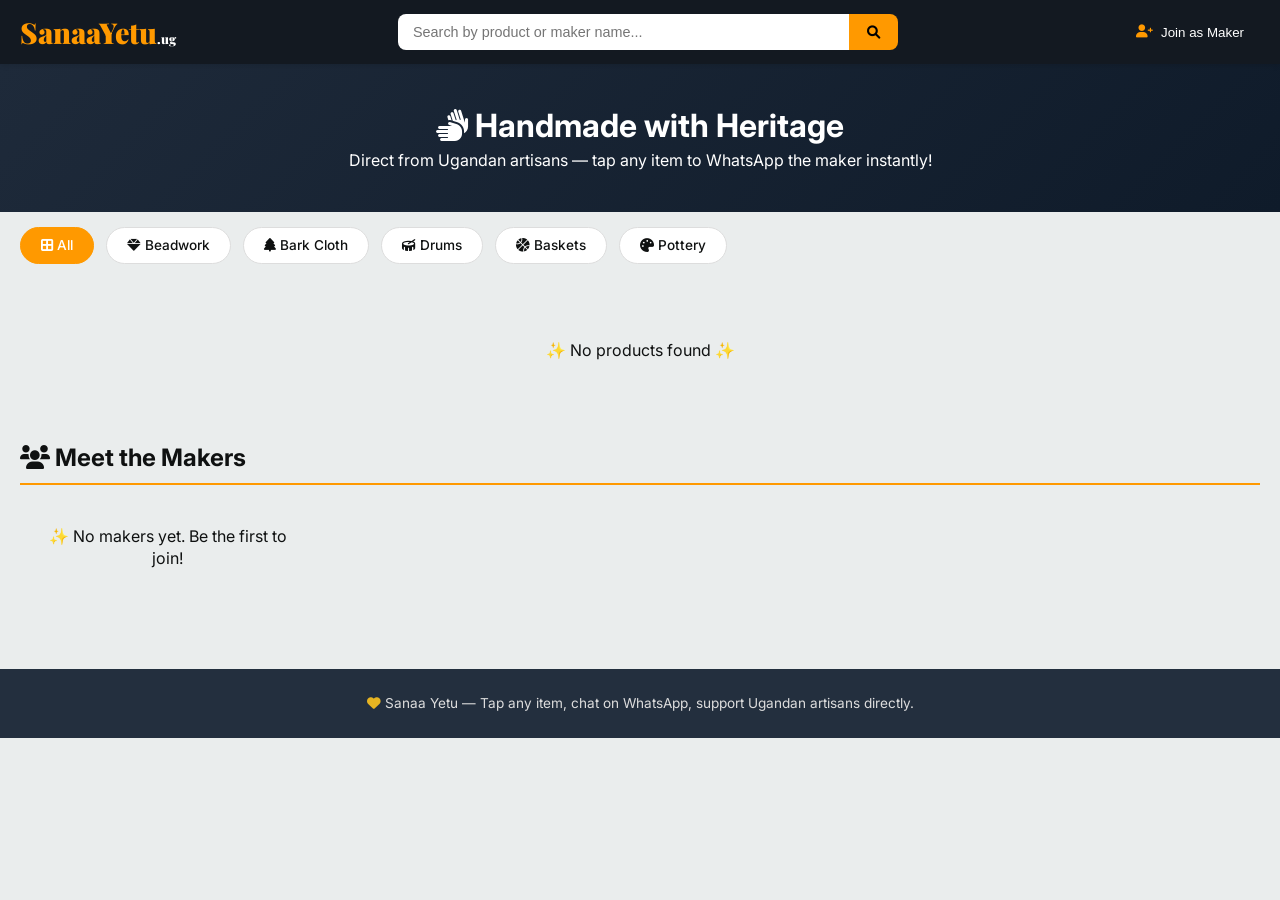
==== index.html @ bef57df1 "Initial commit: Sanaa Yetu - Ugandan Artisan Marketplace - HTML/CSS/JS frontend with WhatsApp integr" ====
<!DOCTYPE html>
<html lang="en">
<head>
<meta charset="UTF-8">
<meta name="viewport" content="width=device-width, initial-scale=1.0, viewport-fit=cover">
<title>Sanaa Yetu — Ugandan Artisan Marketplace | Join Makers</title>
<!-- Font Awesome 6 -->
<link rel="stylesheet" href="https://cdnjs.cloudflare.com/ajax/libs/font-awesome/6.0.0-beta3/css/all.min.css">
<link href="https://fonts.googleapis.com/css2?family=Inter:opsz,wght@14..32,300;400;500;600;700&family=Playfair+Display:wght@700;800;900&display=swap" rel="stylesheet">
<link rel="stylesheet" href="style.css">
</head>
<body>

<div class="amazon-header">
  <div class="header-inner">
    <div class="logo" onclick="resetToHome()">SanaaYetu<span>.ug</span></div>
    <div class="search-bar">
      <input type="text" id="searchInput" placeholder="Search by product or maker name..." onkeyup="handleSearch()">
      <button onclick="handleSearch()"><i class="fas fa-search"></i></button>
    </div>
    <div class="nav-actions">
      <div id="userGreeting" class="user-greeting" style="display:none;"></div>
      <button class="nav-btn" id="authBtn"><i class="fas fa-user-plus"></i> Join as Maker</button>
      <button class="nav-btn" id="myGoodsBtn" style="display:none;"><i class="fas fa-box"></i> My Goods</button>
      <button class="nav-btn" id="dashboardBtn" style="display:none;"><i class="fas fa-store"></i> Studio</button>
      <button class="nav-btn" id="logoutBtn" style="display:none;"><i class="fas fa-sign-out-alt"></i> Logout</button>
    </div>
  </div>
</div>

<div class="hero-banner">
  <div class="hero-content">
    <h1><i class="fas fa-hands"></i> Handmade with Heritage</h1>
    <p>Direct from Ugandan artisans — tap any item to WhatsApp the maker instantly!</p>
  </div>
</div>

<div class="category-row" id="categoryRow">
  <div class="category-badge active" data-cat="all"><i class="fas fa-border-all"></i> All</div>
  <div class="category-badge" data-cat="Beadwork"><i class="fas fa-gem"></i> Beadwork</div>
  <div class="category-badge" data-cat="Bark Cloth"><i class="fas fa-tree"></i> Bark Cloth</div>
  <div class="category-badge" data-cat="Drums"><i class="fas fa-drum"></i> Drums</div>
  <div class="category-badge" data-cat="Baskets"><i class="fas fa-basketball"></i> Baskets</div>
  <div class="category-badge" data-cat="Pottery"><i class="fas fa-palette"></i> Pottery</div>
</div>

<main class="main-container">
  <div id="viewTitle" class="view-title-bar"></div>
  <div id="productsGrid" class="products-grid"></div>
  <div id="shopsSection">
    <div class="section-header" style="display: flex; justify-content: space-between; align-items: baseline; border-bottom: 2px solid var(--amazon-orange); padding-bottom: 8px; margin: 30px 0 20px;">
      <h2><i class="fas fa-users"></i> Meet the Makers</h2>
    </div>
    <div id="shopsGrid" class="shop-grid"></div>
  </div>
</main>

<div class="amazon-footer"><p><i class="fas fa-heart" style="color:#e6b422;"></i> Sanaa Yetu — Tap any item, chat on WhatsApp, support Ugandan artisans directly.</p></div>

<!-- JOIN MAKER MODAL (FIXED) -->
<div id="authModal" class="modal-overlay">
  <div class="modal-container">
    <div class="modal-header">
      <h3 id="authModalTitle"><i class="fas fa-hands-helping"></i> Become a Maker</h3>
      <button class="close-modal-btn" id="closeAuthModalBtn">&times;</button>
    </div>
    <div class="modal-body">
      <div id="loginForm">
        <div class="form-group"><input type="text" id="loginName" placeholder="Full Name *"></div>
        <div class="form-group"><input type="email" id="loginEmail" placeholder="Email *"></div>
        <div class="form-group"><input type="password" id="loginPassword" placeholder="Password (min 4) *"></div>
        <div class="form-group"><input type="tel" id="whatsappNumber" placeholder="WhatsApp (with code) * e.g., +256700123456"></div>
        <small style="color:#666; display:block; margin-bottom:15px;">Your WhatsApp will be shown to buyers for orders</small>
        <button class="btn-primary" id="doRegisterBtn"><i class="fab fa-whatsapp"></i> Create Artisan Account</button>
        <div class="toggle-auth" id="switchToLoginBtn">Already have an account? <strong>Login</strong></div>
      </div>
      <div id="signinForm" style="display:none;">
        <div class="form-group"><input type="email" id="signinEmail" placeholder="Email"></div>
        <div class="form-group"><input type="password" id="signinPassword" placeholder="Password"></div>
        <button class="btn-primary" id="doLoginBtn"><i class="fas fa-sign-in-alt"></i> Login to Studio</button>
        <div class="toggle-auth" id="switchToRegisterBtn">New artist? <strong>Create Account</strong></div>
      </div>
    </div>
  </div>
</div>

<!-- ARTISAN STUDIO MODAL -->
<div id="dashboardModal" class="modal-overlay">
  <div class="modal-container" style="max-width: 700px;">
    <div class="modal-header">
      <h3><i class="fas fa-palette"></i> My Artisan Studio</h3>
      <button class="close-modal-btn" id="closeDashboardModalBtn">&times;</button>
    </div>
    <div class="modal-body">
      <p><strong id="dashboardUserName"></strong> — add your crafts (WhatsApp will be visible)</p>
      <div class="form-group"><input type="text" id="productName" placeholder="Product name *"></div>
      <div class="form-group"><input type="text" id="productPrice" placeholder="Price (UGX) *"></div>
      <div class="form-group">
        <select id="productCategory">
          <option value="Beadwork">Beadwork</option><option value="Bark Cloth">Bark Cloth</option>
          <option value="Drums">Drums</option><option value="Baskets">Baskets</option><option value="Pottery">Pottery</option>
        </select>
      </div>
      <div class="form-group"><textarea id="productStory" placeholder="Story & materials..."></textarea></div>
      <div class="form-group"><input type="text" id="productImage" placeholder="Image URL (optional)"></div>
      <button class="btn-primary" id="publishProductBtn"><i class="fas fa-cloud-upload-alt"></i> Publish to Marketplace</button>
      <h4 style="margin-top:25px;">Your Products</h4>
      <div id="artisanProductList" class="products-list-dash"></div>
    </div>
  </div>
</div>

<!-- MAKER PROFILE MODAL -->
<div id="makerProfileModal" class="modal-overlay">
  <div class="modal-container" style="max-width: 700px;">
    <div class="modal-header">
      <h3 id="makerProfileTitle">Maker's Goods</h3>
      <button class="close-modal-btn" id="closeMakerModalBtn">&times;</button>
    </div>
    <div class="modal-body">
      <div id="makerProductsGrid" style="display:grid; gap:12px;"></div>
    </div>
  </div>
</div>

<script src="script.js"></script>
</body>
</html>
---- style.css ----
* {
  margin: 0;
  padding: 0;
  box-sizing: border-box;
}
:root {
  --amazon-bg: #EAEDED;
  --amazon-nav: #131921;
  --amazon-secondary: #232F3E;
  --amazon-orange: #FF9900;
  --african-red: #C4452C;
  --african-gold: #E6B422;
  --card-white: #FFFFFF;
  --text-dark: #0F1111;
  --text-muted: #565959;
  --border-light: #DDDDDD;
  --shadow-sm: 0 2px 5px rgba(0,0,0,0.05);
  --shadow-md: 0 5px 15px rgba(0,0,0,0.08);
  --shadow-lg: 0 10px 25px rgba(0,0,0,0.1);
}
body {
  background: var(--amazon-bg);
  font-family: 'Inter', sans-serif;
  color: var(--text-dark);
  line-height: 1.4;
}
.amazon-header {
  background: var(--amazon-nav);
  padding: 12px 20px;
  position: sticky;
  top: 0;
  z-index: 1000;
  box-shadow: 0 2px 5px rgba(0,0,0,0.1);
}
.header-inner {
  max-width: 1500px;
  margin: 0 auto;
  display: flex;
  align-items: center;
  justify-content: space-between;
  flex-wrap: wrap;
  gap: 15px;
}
.logo {
  font-family: 'Playfair Display', serif;
  font-size: 1.8rem;
  font-weight: 900;
  color: var(--amazon-orange);
  cursor: pointer;
}
.logo span { color: white; font-size: 0.8rem; }
.search-bar { flex: 1; max-width: 500px; display: flex; margin: 0 15px; }
.search-bar input { flex: 1; padding: 10px 15px; border: none; border-radius: 8px 0 0 8px; font-size: 0.9rem; }
.search-bar button { background: var(--amazon-orange); border: none; padding: 0 18px; border-radius: 0 8px 8px 0; cursor: pointer; }
.nav-actions { display: flex; gap: 12px; align-items: center; flex-wrap: wrap; }
.nav-btn {
  background: transparent;
  border: none;
  color: white;
  font-weight: 500;
  cursor: pointer;
  display: flex;
  align-items: center;
  gap: 8px;
  padding: 8px 16px;
  border-radius: 8px;
  transition: all 0.2s;
}
.nav-btn i { color: var(--amazon-orange); }
.nav-btn:hover { background: rgba(255,255,255,0.1); }
.user-greeting {
  color: white;
  font-size: 0.85rem;
  background: rgba(255,153,0,0.2);
  padding: 6px 12px;
  border-radius: 20px;
}
.hero-banner {
  background: linear-gradient(135deg, #1e2a3a 0%, #0f1b2a 100%);
  color: white;
  padding: 40px 30px;
  text-align: center;
}
.category-row {
  display: flex;
  gap: 12px;
  overflow-x: auto;
  padding: 15px 0;
  margin: 0 20px;
}
.category-badge {
  background: white;
  padding: 8px 20px;
  border-radius: 40px;
  font-size: 0.85rem;
  font-weight: 500;
  cursor: pointer;
  transition: all 0.2s;
  border: 1px solid var(--border-light);
  white-space: nowrap;
}
.category-badge:hover, .category-badge.active {
  background: var(--amazon-orange);
  color: white;
  border-color: var(--amazon-orange);
}
.main-container {
  max-width: 1500px;
  margin: 0 auto;
  padding: 0 20px 40px;
}
.products-grid {
  display: grid;
  grid-template-columns: repeat(auto-fill, minmax(280px, 1fr));
  gap: 25px;
  margin-top: 20px;
  margin-bottom: 40px;
}
.product-card {
  background: var(--card-white);
  border-radius: 12px;
  overflow: hidden;
  transition: all 0.25s;
  box-shadow: var(--shadow-sm);
  border: 1px solid var(--border-light);
  cursor: pointer;
}
.product-card:hover {
  transform: translateY(-5px);
  box-shadow: var(--shadow-lg);
}
.product-img {
  height: 220px;
  background-size: cover;
  background-position: center;
  position: relative;
  display: flex;
  align-items: flex-end;
  padding: 8px;
}
.shop-badge {
  background: rgba(0,0,0,0.7);
  color: white;
  font-size: 0.7rem;
  padding: 4px 10px;
  border-radius: 20px;
}
.product-info { padding: 16px; }
.product-title { font-weight: 600; font-size: 1rem; margin-bottom: 6px; }
.product-price { color: var(--african-red); font-weight: 700; font-size: 1.25rem; margin: 8px 0; }
.product-story { font-size: 0.75rem; color: var(--text-muted); margin-top: 8px; }
.artisan-link {
  font-size: 0.7rem;
  color: var(--amazon-orange);
  margin-top: 8px;
  cursor: pointer;
  display: inline-block;
}
.artisan-link:hover { text-decoration: underline; }
.whatsapp-btn {
  background: #25D366;
  color: white;
  padding: 8px 12px;
  border-radius: 40px;
  display: inline-flex;
  align-items: center;
  gap: 8px;
  font-size: 0.8rem;
  margin-top: 10px;
  cursor: pointer;
  border: none;
  width: 100%;
  justify-content: center;
}
.whatsapp-btn i { color: white; }
.shop-grid {
  display: grid;
  grid-template-columns: repeat(auto-fill, minmax(240px, 1fr));
  gap: 20px;
  margin-top: 15px;
}
.shop-item {
  background: white;
  border-radius: 12px;
  padding: 18px;
  box-shadow: var(--shadow-sm);
  border-left: 5px solid var(--african-gold);
  cursor: pointer;
  transition: all 0.2s;
}
.shop-item:hover { transform: translateX(3px); background: #fffaf0; }
.modal-overlay {
  display: none;
  position: fixed;
  top: 0;
  left: 0;
  width: 100%;
  height: 100%;
  background: rgba(0,0,0,0.75);
  z-index: 2000;
  justify-content: center;
  align-items: center;
  backdrop-filter: blur(3px);
}
.modal-container {
  background: white;
  width: 90%;
  max-width: 550px;
  border-radius: 24px;
  max-height: 85vh;
  overflow-y: auto;
  box-shadow: var(--shadow-lg);
  animation: fadeInUp 0.2s ease;
}
@keyframes fadeInUp {
  from { transform: translateY(20px); opacity: 0; }
  to { transform: translateY(0); opacity: 1; }
}
.modal-header {
  background: var(--amazon-nav);
  color: white;
  padding: 18px 24px;
  display: flex;
  justify-content: space-between;
  align-items: center;
  border-radius: 24px 24px 0 0;
}
.modal-header h3 { font-size: 1.4rem; }
.modal-body { padding: 28px 24px; }
.form-group { margin-bottom: 20px; }
.form-group label { display: block; font-weight: 600; margin-bottom: 6px; font-size: 0.85rem; }
.form-group input, .form-group select, .form-group textarea {
  width: 100%;
  padding: 12px 14px;
  border: 1.5px solid #e2e2e2;
  border-radius: 14px;
  font-family: inherit;
  font-size: 0.95rem;
  transition: 0.2s;
}
.form-group input:focus, .form-group select:focus, .form-group textarea:focus {
  border-color: var(--amazon-orange);
  outline: none;
  box-shadow: 0 0 0 3px rgba(255,153,0,0.2);
}
.btn-primary {
  background: var(--amazon-orange);
  border: none;
  padding: 14px;
  border-radius: 40px;
  font-weight: 700;
  cursor: pointer;
  width: 100%;
  font-size: 1rem;
  transition: 0.2s;
}
.btn-primary:hover { background: #e68900; transform: scale(0.98); }
.toggle-auth { text-align: center; margin-top: 20px; color: var(--amazon-orange); cursor: pointer; font-weight: 500; }
.products-list-dash { margin-top: 20px; max-height: 250px; overflow-y: auto; }
.product-item-dash {
  background: #f9f9f9;
  margin-bottom: 12px;
  padding: 14px;
  border-radius: 16px;
  border-left: 4px solid var(--african-gold);
}
.view-title-bar { display: flex; justify-content: space-between; align-items: center; margin-bottom: 15px; }
.amazon-footer { background: var(--amazon-secondary); color: #ddd; text-align: center; padding: 25px; margin-top: 40px; font-size: 0.85rem; }
.close-modal-btn { background: none; border: none; color: white; font-size: 1.8rem; cursor: pointer; line-height: 1; }
.back-link { cursor: pointer; color: #FF9900; font-weight: 500; }
@media (max-width: 768px) { .search-bar { order: 3; width: 100%; max-width: none; margin: 5px 0; } }
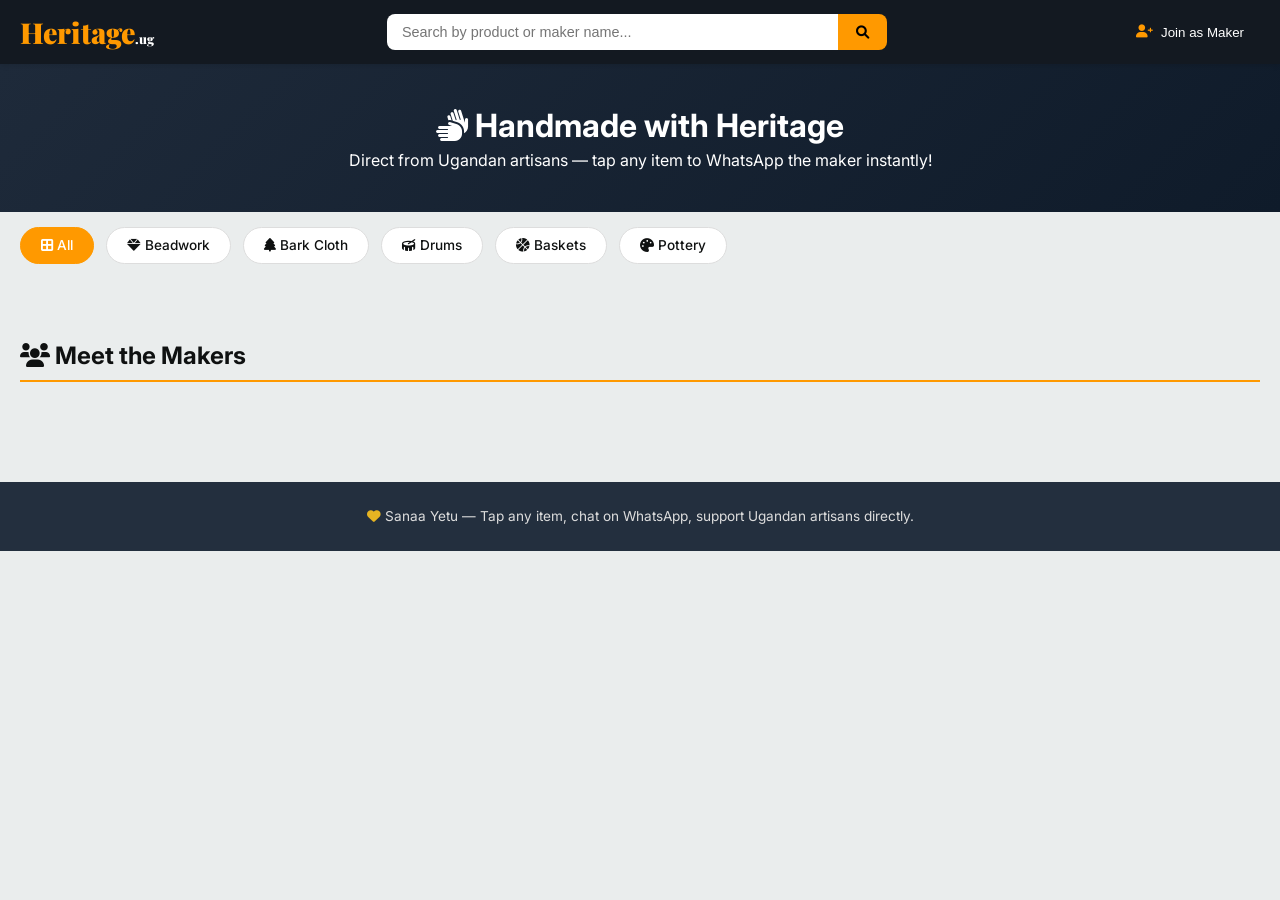
==== commit f4d9ca30: "i tried to protect my database form storing objects such as profile images and images of the good, p" ====
--- a/index.html
+++ b/index.html
@@ -8,12 +8,18 @@
 <link rel="stylesheet" href="https://cdnjs.cloudflare.com/ajax/libs/font-awesome/6.0.0-beta3/css/all.min.css">
 <link href="https://fonts.googleapis.com/css2?family=Inter:opsz,wght@14..32,300;400;500;600;700&family=Playfair+Display:wght@700;800;900&display=swap" rel="stylesheet">
 <link rel="stylesheet" href="style.css">
+
+<!-- Firebase App & Auth SDKs -->
+<script src="https://www.gstatic.com/firebasejs/10.7.1/firebase-app-compat.js">
+</script>
+<script src="https://www.gstatic.com/firebasejs/10.7.1/firebase-auth-compat.js">
+</script>
 </head>
 <body>
 
 <div class="amazon-header">
   <div class="header-inner">
-    <div class="logo" onclick="resetToHome()">SanaaYetu<span>.ug</span></div>
+    <div class="logo" onclick="resetToHome()">Heritage<span>.ug</span></div>
     <div class="search-bar">
       <input type="text" id="searchInput" placeholder="Search by product or maker name..." onkeyup="handleSearch()">
       <button onclick="handleSearch()"><i class="fas fa-search"></i></button>
@@ -67,9 +73,12 @@
     <div class="modal-body">
       <div id="loginForm">
         <div class="form-group"><input type="text" id="loginName" placeholder="Full Name *"></div>
+        <div class="form-group"><input type="text" id="loginBusinessName" placeholder="Business Name (optional)"></div>
         <div class="form-group"><input type="email" id="loginEmail" placeholder="Email *"></div>
         <div class="form-group"><input type="password" id="loginPassword" placeholder="Password (min 4) *"></div>
         <div class="form-group"><input type="tel" id="whatsappNumber" placeholder="WhatsApp (with code) * e.g., +256700123456"></div>
+        <div class="form-group"><input type="text" id="makerLocation" placeholder="Location (e.g., Kampala)"></div>
+        <div class="form-group"><textarea id="makerBio" placeholder="Short bio/story (optional)"></textarea></div>
         <small style="color:#666; display:block; margin-bottom:15px;">Your WhatsApp will be shown to buyers for orders</small>
         <button class="btn-primary" id="doRegisterBtn"><i class="fab fa-whatsapp"></i> Create Artisan Account</button>
         <div class="toggle-auth" id="switchToLoginBtn">Already have an account? <strong>Login</strong></div>
@@ -78,6 +87,34 @@
         <div class="form-group"><input type="email" id="signinEmail" placeholder="Email"></div>
         <div class="form-group"><input type="password" id="signinPassword" placeholder="Password"></div>
         <button class="btn-primary" id="doLoginBtn"><i class="fas fa-sign-in-alt"></i> Login to Studio</button>
+        <div class="google-divider"><span>or</span></div>
+        <button class="btn-google" id="googleLoginBtn"><img src="https://www.gstatic.com/firebasejs/ui/2.0.0/images/auth/google.svg" alt="Google" style="width:20px;height:20px;vertical-align:middle;margin-right:8px;"> Sign in with Google</button>
+        <div class="form-group" style="margin-top:16px;">
+          <label style="font-weight:600; margin-bottom:8px; display:block;">Choose Your Plan Before Payment</label>
+          <div id="planOptions" style="display:grid; gap:10px;">
+            <label class="plan-option" data-plan="starter" style="border:1px solid #ddd; border-radius:12px; padding:10px; cursor:pointer;">
+              <input type="radio" name="makerPlan" value="starter" checked style="margin-right:8px;">
+              <strong>Starter</strong> - UGX 30,000 / month
+              <div style="font-size:12px; color:#666; margin-top:4px;">Up to 10 products, basic visibility.</div>
+            </label>
+            <label class="plan-option" data-plan="pro" style="border:1px solid #ddd; border-radius:12px; padding:10px; cursor:pointer;">
+              <input type="radio" name="makerPlan" value="pro" style="margin-right:8px;">
+              <strong>Studio Pro</strong> - UGX 70,000 / month
+              <div style="font-size:12px; color:#666; margin-top:4px;">Up to 100 products, priority ranking.</div>
+            </label>
+            <label class="plan-option" data-plan="featured" style="border:1px solid #ddd; border-radius:12px; padding:10px; cursor:pointer;">
+              <input type="radio" name="makerPlan" value="featured" style="margin-right:8px;">
+              <strong>Featured Plus</strong> - UGX 120,000 / month
+              <div style="font-size:12px; color:#666; margin-top:4px;">Featured placement + premium exposure.</div>
+            </label>
+          </div>
+        </div>
+        <div class="form-group">
+          <input type="text" id="selectedPlanSummary" readonly value="Selected: Starter (UGX 30,000/month)" style="background:#f5f5f5;">
+        </div>
+        <div class="form-group" style="margin-top:12px;"><input type="text" id="paymentReference" placeholder="Payment Reference / Transaction ID"></div>
+        <button class="btn-primary" id="submitPaymentBtn" style="background:#2e7d32;"><i class="fas fa-receipt"></i> Submit Payment for Approval</button>
+        <small style="color:#666; display:block; margin-top:8px;">Pay first, submit reference, then wait for admin approval before login.</small>
         <div class="toggle-auth" id="switchToRegisterBtn">New artist? <strong>Create Account</strong></div>
       </div>
     </div>
@@ -102,7 +139,19 @@
         </select>
       </div>
       <div class="form-group"><textarea id="productStory" placeholder="Story & materials..."></textarea></div>
+      <div class="form-group">
+        <input type="file" id="productImageFile" accept="image/png,image/jpeg,image/webp">
+        <small style="color:#666; display:block; margin-top:6px;">Upload image from your device (JPG, PNG, WEBP, max 5MB)</small>
+      </div>
       <div class="form-group"><input type="text" id="productImage" placeholder="Image URL (optional)"></div>
+      <div class="form-group">
+        <button type="button" class="nav-btn" id="clearProductImageBtn" style="width:100%; justify-content:center;">
+          <i class="fas fa-trash-alt"></i> Remove Selected Image
+        </button>
+      </div>
+      <div class="form-group" id="productImagePreviewWrap" style="display:none;">
+        <img id="productImagePreview" alt="Product image preview" style="width:100%; max-height:220px; object-fit:cover; border-radius:10px; border:1px solid #ddd;">
+      </div>
       <button class="btn-primary" id="publishProductBtn"><i class="fas fa-cloud-upload-alt"></i> Publish to Marketplace</button>
       <h4 style="margin-top:25px;">Your Products</h4>
       <div id="artisanProductList" class="products-list-dash"></div>
@@ -123,6 +172,46 @@
   </div>
 </div>
 
+<!-- RATING MODAL -->
+<div id="ratingModal" class="modal-overlay">
+  <div class="modal-container" style="max-width: 520px;">
+    <div class="modal-header">
+      <h3 id="ratingModalTitle"><i class="fas fa-star"></i> Rate</h3>
+      <button class="close-modal-btn" id="closeRatingModalBtn">&times;</button>
+    </div>
+    <div class="modal-body">
+      <div id="ratingTargetText" style="margin-bottom: 12px; color: #555;"></div>
+      <div class="rating-stars" id="ratingStars">
+        <button type="button" class="rating-star" data-score="1">★</button>
+        <button type="button" class="rating-star" data-score="2">★</button>
+        <button type="button" class="rating-star" data-score="3">★</button>
+        <button type="button" class="rating-star" data-score="4">★</button>
+        <button type="button" class="rating-star" data-score="5">★</button>
+      </div>
+      <div class="form-group">
+        <textarea id="ratingComment" placeholder="Optional comment (max 200 chars)"></textarea>
+      </div>
+      <button class="btn-primary" id="submitRatingBtn"><i class="fas fa-paper-plane"></i> Submit Rating</button>
+    </div>
+  </div>
+</div>
+
+<script>
+  window.APP_CONFIG = window.APP_CONFIG || {};
+
+  // 🔥 Firebase Configuration — replace with your Firebase project's values
+  window.FIREBASE_CONFIG = {
+    apiKey: "YOUR_API_KEY",
+    authDomain: "YOUR_PROJECT.firebaseapp.com",
+    projectId: "YOUR_PROJECT",
+    storageBucket: "YOUR_PROJECT.appspot.com",
+    messagingSenderId: "YOUR_SENDER_ID",
+    appId: "YOUR_APP_ID"
+  };
+
+  // Initialize Firebase
+  firebase.initializeApp(window.FIREBASE_CONFIG);
+</script>
 <script src="script.js"></script>
 </body>
 </html>
--- a/style.css
+++ b/style.css
@@ -268,4 +268,59 @@
 .amazon-footer { background: var(--amazon-secondary); color: #ddd; text-align: center; padding: 25px; margin-top: 40px; font-size: 0.85rem; }
 .close-modal-btn { background: none; border: none; color: white; font-size: 1.8rem; cursor: pointer; line-height: 1; }
 .back-link { cursor: pointer; color: #FF9900; font-weight: 500; }
+.rating-stars {
+  display: flex;
+  gap: 10px;
+  justify-content: center;
+  margin: 8px 0 16px;
+}
+.rating-star {
+  border: none;
+  background: transparent;
+  font-size: 32px;
+  color: #cbd5e1;
+  cursor: pointer;
+  transition: transform 0.1s ease, color 0.1s ease;
+}
+.rating-star:hover {
+  transform: scale(1.08);
+}
+.rating-star.active {
+  color: #f59e0b;
+}
+.btn-google {
+  background: white;
+  border: 1.5px solid #dadce0;
+  padding: 12px;
+  border-radius: 40px;
+  font-weight: 600;
+  cursor: pointer;
+  width: 100%;
+  font-size: 0.95rem;
+  display: flex;
+  align-items: center;
+  justify-content: center;
+  transition: 0.2s;
+  margin-bottom: 12px;
+}
+.btn-google:hover {
+  background: #f8f9fa;
+  border-color: #bdc1c6;
+}
+.google-divider {
+  display: flex;
+  align-items: center;
+  margin: 12px 0;
+  color: #999;
+  font-size: 0.85rem;
+}
+.google-divider::before,
+.google-divider::after {
+  content: '';
+  flex: 1;
+  border-bottom: 1px solid #e2e2e2;
+}
+.google-divider span {
+  padding: 0 12px;
+}
 @media (max-width: 768px) { .search-bar { order: 3; width: 100%; max-width: none; margin: 5px 0; } }
